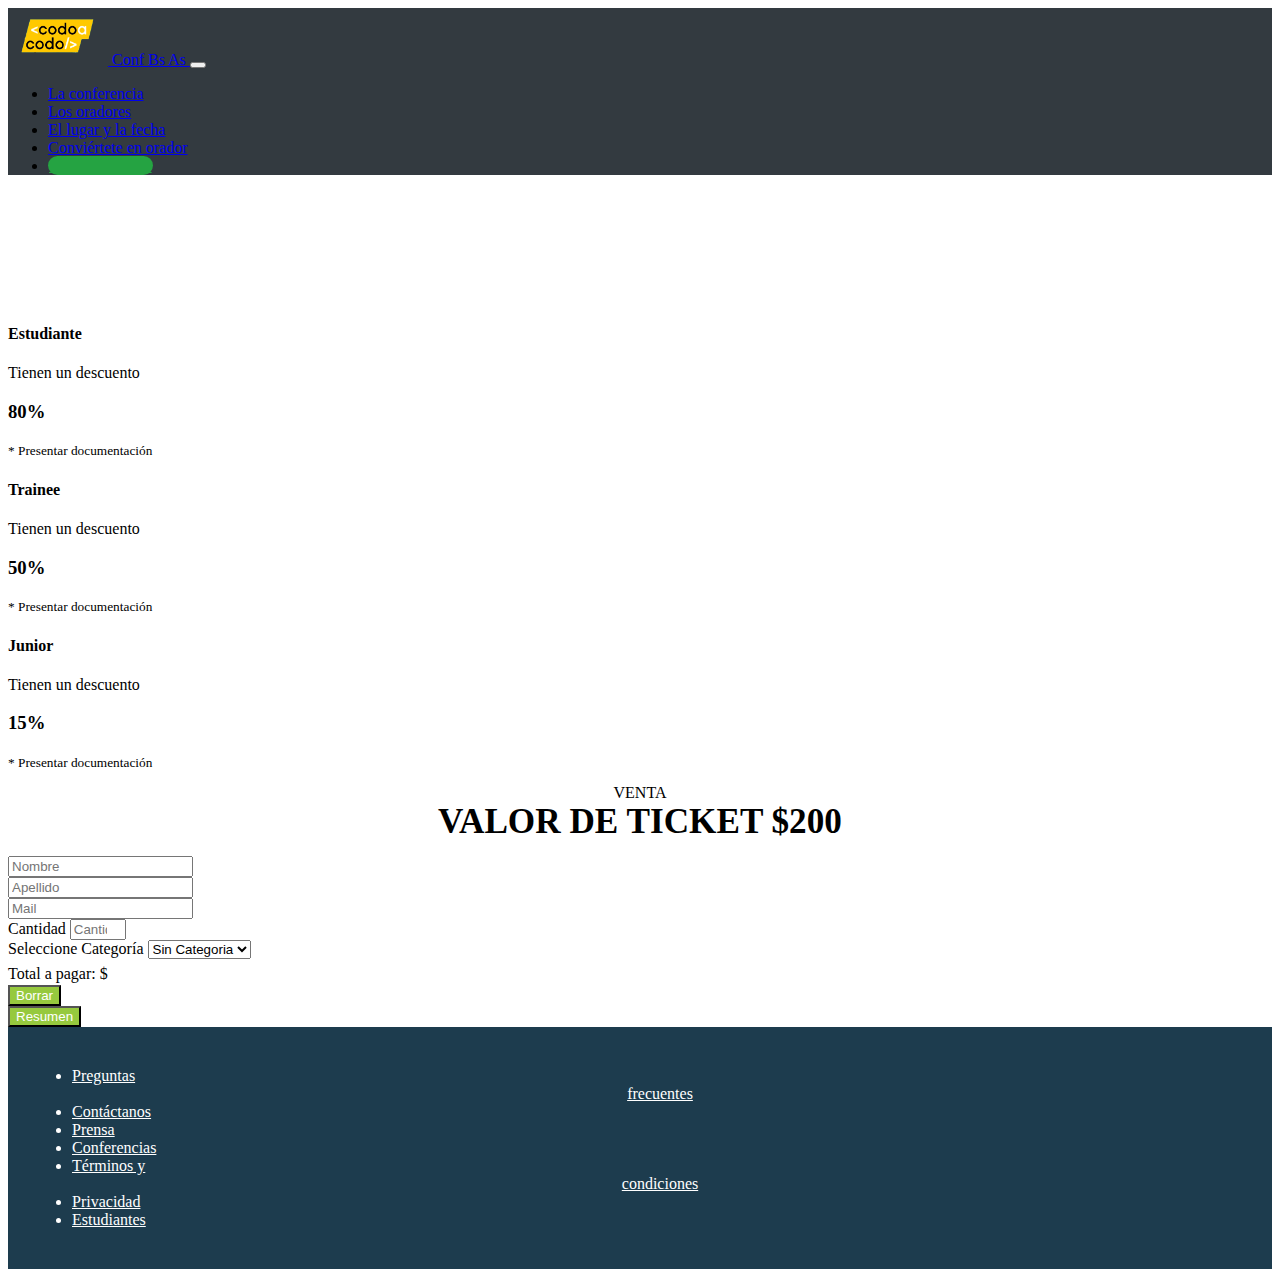
==== comprar-tickets.html @ 6dbdef57 "Version 1" ====
<!doctype html>
<html lang="es">

<head>
    <meta charset="utf-8">
    <meta name="viewport" content="width=device-width, initial-scale=1">

    <link href="../bootstrap-5.1.3-dist/css/bootstrap.min.css" rel="stylesheet" >
    <link rel="stylesheet" href="css/estilos-propios.css">
    <link rel="shortcut icon" href="./img/codoacodo-min.png" type="image/x-icon">
    <link rel="stylesheet" href="./css/estilos-propios.css">
    <title>Trabajo Integrador: Comprar tickets</title>
</head>

<body>

    <header>
        <nav class="navbar navbar-dark bg-dark fixed-top navbar-expand-lg">
            <div class="container">
                <a class="navbar-brand" href="index.html">
                    <img src="img/codoacodo-min.png" alt="Codo a Codo logo">
                    Conf Bs As
                </a>
                <button class="navbar-toggler" type="button" data-bs-toggle="collapse"
                    data-bs-target="#navbarSupportedContent" aria-controls="navbarSupportedContent"
                    aria-expanded="false" aria-label="Toggle navigation">
                    <span class="navbar-toggler-icon"></span>
                </button>
                <div class="collapse navbar-collapse justify-content-end" id="navbarSupportedContent">
                    <ul class="navbar-nav mb-2 mb-lg-0">
                        <li class="nav-item">
                            <a class="nav-link" href="index.html">La conferencia</a>
                        </li>
                        <li class="nav-item">
                            <a class="nav-link" href="index.html#oradores">Los oradores</a>
                        </li>
                        <li class="nav-item">
                            <a class="nav-link" href="index.html#lugar">El lugar y la fecha</a>
                        </li>
                        <li class="nav-item">
                            <a class="nav-link" href="index.html#form-orador">Conviértete en orador</a>
                        </li>
                        <li class="nav-item">
                            <a class="nav-link btn-compra-tickets active" aria-current="page" href="#">Comprar
                                tickets</a>
                        </li>
                    </ul>
                </div>
            </div>
        </nav>
    </header>

    <main>

        <section class="container pt-section">
            <div class="row justify-content-center">
                <div class="col-lg-8 col-xl-7">

                    <div class="row row-cols-1 row-cols-md-3 text-center">
                        <div class="col">
                            <div class="card mb-4 rounded-3 shadow-sm border-primary">
                                <div class="card-header py-3 text-white bg-primary border-primary">
                                    <h4 class="my-0 fw-normal">Estudiante</h4>
                                </div>
                                <div class="card-body">
                                    <p>Tienen un descuento</p>
                                    <h3 class="card-title pricing-card-title">80%</h3>
                                    <small class="fw-light text-muted mt-3">* Presentar documentación</small>
                                </div>
                            </div>
                        </div>
                        <div class="col">
                            <div class="card mb-4 rounded-3 shadow-sm border-info">
                                <div class="card-header py-3 text-white bg-info border-info">
                                    <h4 class="my-0 fw-normal">Trainee</h4>
                                </div>
                                <div class="card-body">
                                    <p>Tienen un descuento</p>
                                    <h3 class="card-title pricing-card-title">50%</h3>
                                    <small class="fw-light text-muted mt-3">* Presentar documentación</small>
                                </div>
                            </div>
                        </div>
                        <div class="col">
                            <div class="card mb-4 rounded-3 shadow-sm border-warning">
                                <div class="card-header py-3 text-white bg-warning border-warning">
                                    <h4 class="my-0 fw-normal">Junior</h4>
                                </div>
                                <div class="card-body">
                                    <p>Tienen un descuento</p>
                                    <h3 class="card-title pricing-card-title">15%</h3>
                                    <small class="fw-light text-muted mt-3">* Presentar documentación</small>
                                </div>
                            </div>
                        </div>
                    </div>

                    <h2 class="titulo-gral">Venta <span>Valor de ticket $200</span></h2>
                    
                    <form action="" id="formulario" class="formulario">
                        <!-- Grupo: Nombre -->
			            
                        <div class="row gx-2">
                            <div class="col-md mb-3" >
                                <div class="formulario__grupo " id="grupo__nombre">
                                    <div class="formulario__grupo-input ">
                                    <input type="text" class="form-control formulario__input" placeholder="Nombre" aria-label="Nombre"
                                    id="nombre"  name="nombre" 
                                    required>
                                </div>

                                <p class="formulario__input-error">Ingrese nombre</p>
                                </div>

                            </div> 
                         
                
                            <div class="col-md mb-3">
                                <div class="formulario__grupo" id="grupo__apellido">
                                    <div class="formulario__grupo-input">
                                    <input type="text" class="form-control formulario__input" placeholder="Apellido" aria-label="Apellido"
                                id="apellido"  name="apellido" required>
                                </div>
                                    <p class="formulario__input-error" >Ingrese APELLIDO</p>
                                </div>
                                
                            
                        </div>
                        <div class="row">
                            <div class="col mb-3">
                        
                                    <div class="formulario__grupo" id="grupo__mail">
                                        <div class="formulario__grupo-input">
                                        <input type="text" class="form-control formulario__input" placeholder="Mail" aria-label="Mail"
                                    id="mail"  name="mail" required>
                                    
                                        </div>
                                        <p class="formulario__input-error" >Error Mail</p>
                                    </div>
                            </div>
                        </div>
                        <div class="row gx-2">
                            <div class="col-md mb-3">
                                <label for="cantidadTickets" class="form-label">Cantidad</label>
                                <input type="number" class="form-control" placeholder="Cantidad" aria-label="Cantidad"
                                id="cantidadTk" onclick="calcularTotal()"
                                name="cantidadTickets" min="1" max="20"
                                    required >
                                
                            </div>
                            
                            <div class="col-md mb-3">
                                <label for="categoriaSelect" class="form-label">Seleccione Categoría </label>
                                <select class="form-select" aria-label="Categoría" id="categoriaSelect" 
                                onclick="calcularTotal()" >
                                    
                                    <option value="0">Sin Categoria</option>
                                    <option value="1">Estudiante</option>
                                    <option value="2">Trainee</option>
                                    <option value="3">Junior</option>
                                </select>
                            </div>
                        </div>
                        <div class="alert alert-primary mt-2 mb-4" role="alert">
                            Total a pagar: $ <span id="totalPago" class="align-middle"></span>
                        </div>
                        <div class="row gx-2">
                            <div class="col-md mb-3">
                                <button type="reset" class="w-100 btn btn-lg btn-form" id="btnBorrar"  onclick="limpiarCampos()">Borrar</button>
                            </div>
                            <div class="col-md mb-3">
                                
                                <div class="formulario__grupo formulario__grupo-btn-enviar">
                                    <button type="submit" class="w-100 btn btn-lg btn-form" id="btnResumen"  >Resumen</button>
                                 
                                    
                                </div>
			
                            </div>
                        </div>
                    </form>
                </div>
            </div>
        </section>

    </main>



    <footer id="main-footer">
        <div class="container">
            <ul class="nav justify-content-center justify-content-lg-between align-items-center">
                <li class="nav-item">
                    <a class="nav-link" href="#">Preguntas <span>frecuentes</span></a>
                </li>
                <li class="nav-item">
                    <a class="nav-link" href="#">Contáctanos</a>
                </li>
                <li class="nav-item">
                    <a class="nav-link" href="#">Prensa</a>
                </li>
                <li class="nav-item">
                    <a class="nav-link" href="#">Conferencias</a>
                </li>
                <li class="nav-item">
                    <a class="nav-link" href="#">Términos y <span>condiciones</span></a>
                </li>
                <li class="nav-item">
                    <a class="nav-link" href="#">Privacidad</a>
                </li>
                <li class="nav-item">
                    <a class="nav-link" href="#">Estudiantes</a>
                </li>
            </ul>
        </div>
    </footer>

    <script src="../bootstrap-5.1.3-dist/js/bootstrap.bundle.min.js"></script>
    <script src="js/comprar-tickets2.js"></script>
</body>

</html>
---- css/estilos-propios.css ----
/* HEADER
------------------------- */

.navbar-brand img { max-width: 100px; }

.bg-dark { background: #333a40!important; }

.navbar-dark .navbar-nav .btn-compra-tickets { color: #25a342; }

@media (min-width: 992px) {
  .btn-compra-tickets {
    border: 1px solid transparent;
    border-radius: .8rem;
  }
  .btn-compra-tickets:hover,
  .navbar-dark .navbar-nav .btn-compra-tickets.active {
    background: #25a342;
  }
}

.pt-section { padding-top: 7rem; }

/* ESTILOS TITULOS
-------------------------------------------------- */

.titulo-gral {
  text-align: center;
  font-weight: 400;
  text-transform: uppercase;
  font-size: 1rem;
}
.titulo-gral span {
  display: block;
  font-weight: 700;
  font-size: 2.2rem;
} 

/* CAROUSEL
-------------------------------------------------- */

.bg-carousel-ba1 { background-image: url(../img/ba1-min.jpg); }
.bg-carousel-ba2 { background-image: url(../img/ba2-min.jpg); }
.bg-carousel-ba3 { background-image: url(../img/ba3-min.jpg); }

.carousel-item {
  background-size: cover;
  background-position: center center;
}
.carousel-item svg { opacity: .5; }

.carousel-caption {
  bottom: 3rem;
  z-index: 10;
}

.carousel-item {
  height: 37rem;
  min-height: 95vh;
}

/* SECCION MITAD IMG, MITAD TEXTO
-------------------------------------------------- */

.bg-aside1 {
  background: #333a40;
  padding: 2rem;
}

/* FORMULARIO CONVIERTETE EN ORADOR
-------------------------------------------------- */

.btn-form {
  background: #96c93e;
  color: #fff !important;
}
.btn-form:hover { background: #74aa17; }

/* FORM COMPRAR TICKETS
-------------------------------------------------- */

#totalPago {
  font-size: 1.4rem;
  font-weight: 700;
}


/* .formulario__mensaje-exito {
	font-size: 14px;
	color: #119200;
	display: none;
}

.formulario__mensaje-exito-activo {
	display: block;
}

.formulario__mensaje {
	height: 45px;
	line-height: 45px;
	background: #F66060;
	padding: 0 15px;
	border-radius: 3px;
	display: none;
}

.formulario__mensaje-activo {
	display: block;
}

.formulario__input-error {
	font-size: 12px;
	margin-bottom: 0;
	display: none;
} */


/* ----- -----  Estilos para Validacion ----- ----- */

.formulario__grupo-correcto .formulario__validacion-estado {
	color: #d1921e;
	opacity: 1;
}

.formulario__grupo-incorrecto .formulario__input {
	border: 3px solid #cb3a3a;
}

.formulario__input-error{
  font-size: 12px;
  margin-bottom: 0;
  display: none; 
}
.formulario__input-error-activo{
 
  display: block;  /*mostrar mensaje  */
}


/* FOOTER
-------------------------------------------------- */

#main-footer {
  background: #1d3c4e;
  color: #fff;
  padding: 1.5rem;
}

#main-footer .nav-link {
  color: #fff;
  text-align: center;
}
#main-footer .nav-link:hover { opacity: .7; }

@media (min-width: 992px) {
  #main-footer .nav-link span { display: block; }
}
---- css/estilos-propios.css ----
/* HEADER
------------------------- */

.navbar-brand img { max-width: 100px; }

.bg-dark { background: #333a40!important; }

.navbar-dark .navbar-nav .btn-compra-tickets { color: #25a342; }

@media (min-width: 992px) {
  .btn-compra-tickets {
    border: 1px solid transparent;
    border-radius: .8rem;
  }
  .btn-compra-tickets:hover,
  .navbar-dark .navbar-nav .btn-compra-tickets.active {
    background: #25a342;
  }
}

.pt-section { padding-top: 7rem; }

/* ESTILOS TITULOS
-------------------------------------------------- */

.titulo-gral {
  text-align: center;
  font-weight: 400;
  text-transform: uppercase;
  font-size: 1rem;
}
.titulo-gral span {
  display: block;
  font-weight: 700;
  font-size: 2.2rem;
} 

/* CAROUSEL
-------------------------------------------------- */

.bg-carousel-ba1 { background-image: url(../img/ba1-min.jpg); }
.bg-carousel-ba2 { background-image: url(../img/ba2-min.jpg); }
.bg-carousel-ba3 { background-image: url(../img/ba3-min.jpg); }

.carousel-item {
  background-size: cover;
  background-position: center center;
}
.carousel-item svg { opacity: .5; }

.carousel-caption {
  bottom: 3rem;
  z-index: 10;
}

.carousel-item {
  height: 37rem;
  min-height: 95vh;
}

/* SECCION MITAD IMG, MITAD TEXTO
-------------------------------------------------- */

.bg-aside1 {
  background: #333a40;
  padding: 2rem;
}

/* FORMULARIO CONVIERTETE EN ORADOR
-------------------------------------------------- */

.btn-form {
  background: #96c93e;
  color: #fff !important;
}
.btn-form:hover { background: #74aa17; }

/* FORM COMPRAR TICKETS
-------------------------------------------------- */

#totalPago {
  font-size: 1.4rem;
  font-weight: 700;
}


/* .formulario__mensaje-exito {
	font-size: 14px;
	color: #119200;
	display: none;
}

.formulario__mensaje-exito-activo {
	display: block;
}

.formulario__mensaje {
	height: 45px;
	line-height: 45px;
	background: #F66060;
	padding: 0 15px;
	border-radius: 3px;
	display: none;
}

.formulario__mensaje-activo {
	display: block;
}

.formulario__input-error {
	font-size: 12px;
	margin-bottom: 0;
	display: none;
} */


/* ----- -----  Estilos para Validacion ----- ----- */

.formulario__grupo-correcto .formulario__validacion-estado {
	color: #d1921e;
	opacity: 1;
}

.formulario__grupo-incorrecto .formulario__input {
	border: 3px solid #cb3a3a;
}

.formulario__input-error{
  font-size: 12px;
  margin-bottom: 0;
  display: none; 
}
.formulario__input-error-activo{
 
  display: block;  /*mostrar mensaje  */
}


/* FOOTER
-------------------------------------------------- */

#main-footer {
  background: #1d3c4e;
  color: #fff;
  padding: 1.5rem;
}

#main-footer .nav-link {
  color: #fff;
  text-align: center;
}
#main-footer .nav-link:hover { opacity: .7; }

@media (min-width: 992px) {
  #main-footer .nav-link span { display: block; }
}
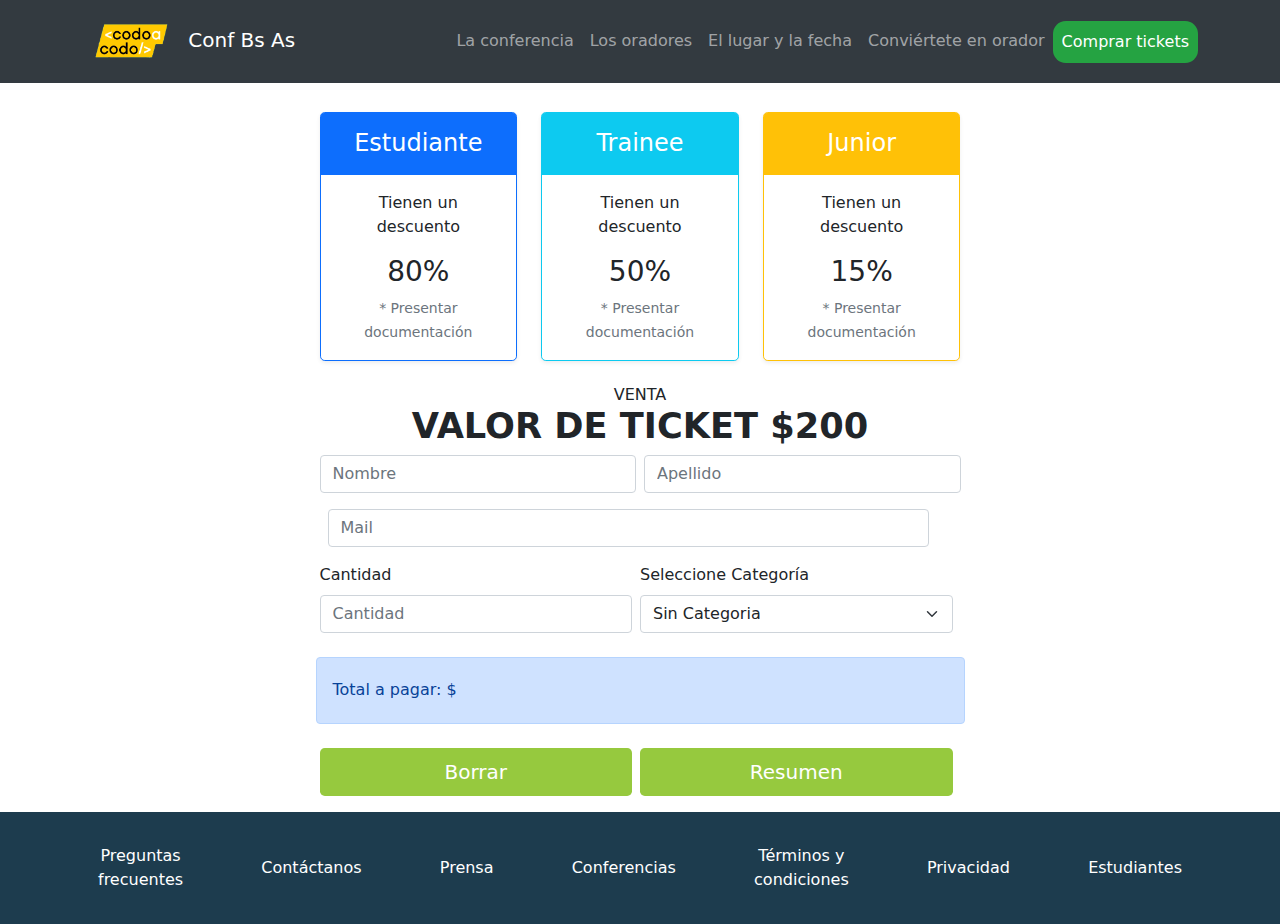
==== commit f3dfbfb1: "Segundo" ====
--- a/comprar-tickets.html
+++ b/comprar-tickets.html
@@ -5,7 +5,7 @@
     <meta charset="utf-8">
     <meta name="viewport" content="width=device-width, initial-scale=1">
 
-    <link href="../bootstrap-5.1.3-dist/css/bootstrap.min.css" rel="stylesheet" >
+    <link href="css/bootstrap.min.css" rel="stylesheet" >
     <link rel="stylesheet" href="css/estilos-propios.css">
     <link rel="shortcut icon" href="./img/codoacodo-min.png" type="image/x-icon">
     <link rel="stylesheet" href="./css/estilos-propios.css">
